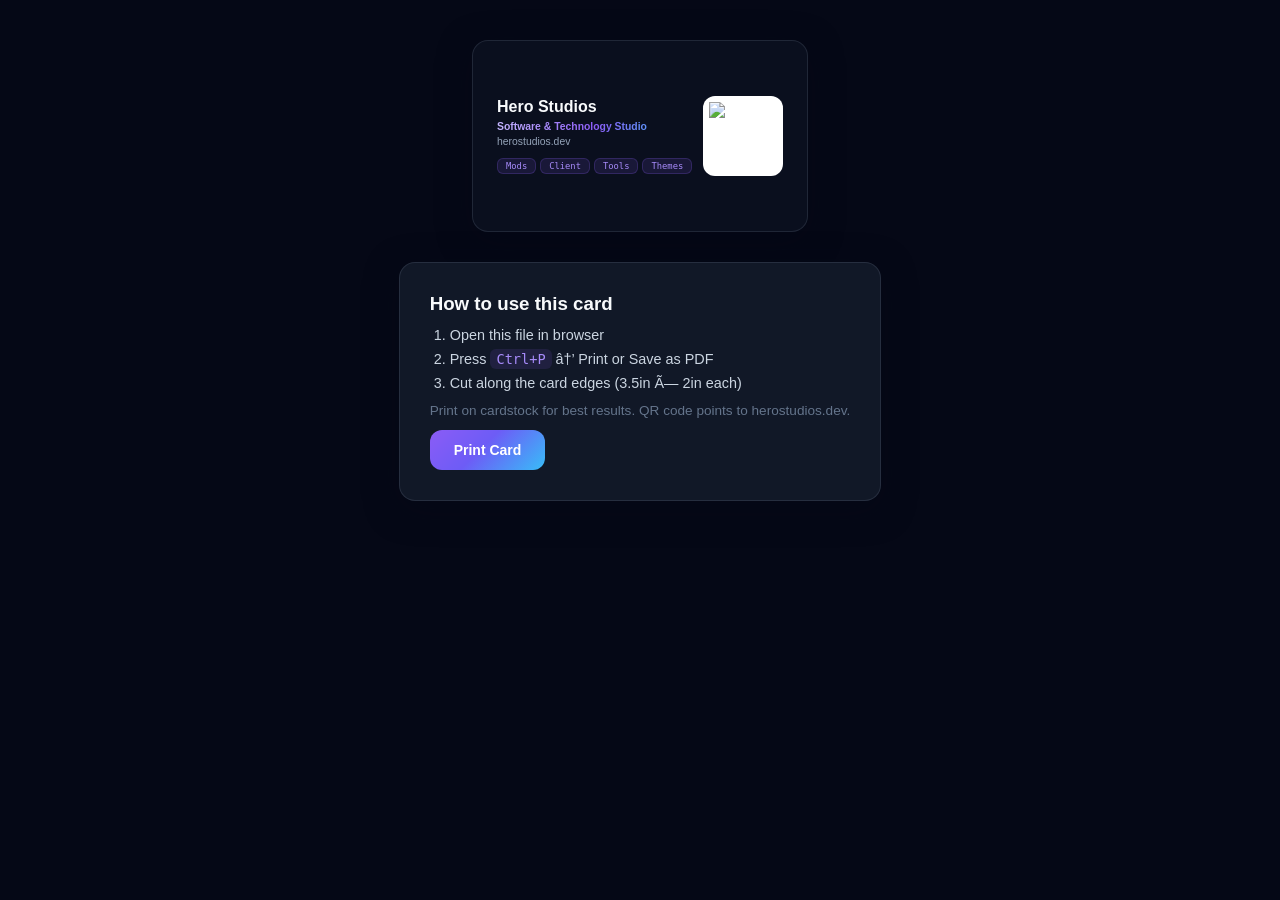
==== business-card.html @ f83c9b87 "add business-card.html" ====
<!DOCTYPE html>
<html lang="en">
<head>
  <meta charset="UTF-8">
  <meta name="viewport" content="width=device-width, initial-scale=1.0">
  <title>Hero Studios â€” Business Card</title>
  <style>
    * { margin: 0; padding: 0; box-sizing: border-box; }
    body {
      font-family: 'Inter', -apple-system, BlinkMacSystemFont, 'Segoe UI', sans-serif;
      background: #050816; display: flex; flex-direction: column;
      align-items: center; padding: 40px; gap: 30px;
    }
    .card {
      width: 3.5in; height: 2in; background: #0a0f1e; color: white;
      border-radius: 16px; padding: 24px; display: flex;
      justify-content: space-between; align-items: center;
      box-shadow: 0 8px 32px rgba(5, 8, 22, 0.5);
      border: 1px solid rgba(148, 163, 184, 0.16);
    }
    .card-left h2 {
      font-family: 'Sora', sans-serif; font-size: 1rem; font-weight: 700;
      margin-bottom: 4px; color: #f8fafc;
    }
    .card-left p { font-size: 0.65rem; color: #94a3b8; line-height: 1.4; }
    .card-left .accent {
      background: linear-gradient(100deg, #c4b5fd 0%, #8b5cf6 50%, #38bdf8 100%);
      -webkit-background-clip: text; background-clip: text; color: transparent;
      font-weight: 600;
    }
    .card-left .products { margin-top: 8px; display: flex; flex-wrap: wrap; gap: 4px; }
    .card-left .products span {
      display: inline-block; background: rgba(139, 92, 246, 0.12);
      color: #a78bfa; padding: 2px 8px; border-radius: 6px;
      font-size: 0.55rem; border: 1px solid rgba(139, 92, 246, 0.22);
      font-family: 'JetBrains Mono', monospace;
    }
    .qr {
      width: 80px; height: 80px; background: white; border-radius: 12px;
      display: flex; align-items: center; justify-content: center; padding: 6px;
    }
    .qr img { width: 100%; height: 100%; }

    .instructions {
      background: #111827; padding: 30px; border-radius: 16px;
      max-width: 500px; box-shadow: 0 8px 32px rgba(5, 8, 22, 0.5);
      border: 1px solid rgba(148, 163, 184, 0.16);
      color: #cbd5e1;
    }
    .instructions h3 { margin-bottom: 12px; color: #f8fafc; font-family: 'Sora', sans-serif; }
    .instructions ol { padding-left: 20px; }
    .instructions li { margin-bottom: 8px; font-size: 0.9rem; }
    .instructions code {
      background: rgba(139, 92, 246, 0.12); color: #a78bfa;
      padding: 2px 6px; border-radius: 6px; font-size: 0.85rem;
    }
    .btn {
      display: inline-flex; align-items: center; justify-content: center;
      background: linear-gradient(135deg, #8b5cf6 0%, #6d5cf6 45%, #38bdf8 100%);
      color: white; padding: 12px 24px; border-radius: 12px;
      text-decoration: none; font-weight: 600; margin-top: 12px;
      border: none; cursor: pointer; font-family: inherit; font-size: 14px;
    }
    @media print {
      body { background: none; padding: 0; }
      .instructions { display: none; }
      .card { box-shadow: none; border: 1px solid rgba(148, 163, 184, 0.3); }
    }
  </style>
</head>
<body>

  <div class="card">
    <div class="card-left">
      <h2>Hero Studios</h2>
      <p class="accent">Software & Technology Studio</p>
      <p>herostudios.dev</p>
      <div class="products">
        <span>Mods</span>
        <span>Client</span>
        <span>Tools</span>
        <span>Themes</span>
      </div>
    </div>
    <div class="qr">
      <img id="qrImg" src="" alt="QR Code">
    </div>
  </div>

  <div class="instructions">
    <h3>How to use this card</h3>
    <ol>
      <li>Open this file in browser</li>
      <li>Press <code>Ctrl+P</code> â†’ Print or Save as PDF</li>
      <li>Cut along the card edges (3.5in Ã— 2in each)</li>
    </ol>
    <p style="margin-top:12px;font-size:0.85rem;color:#64748b;">Print on cardstock for best results. QR code points to herostudios.dev.</p>
    <button class="btn" onclick="window.print()">Print Card</button>
  </div>

  <script>
    const portfolioUrl = 'https://herostudios.dev';
    const qrUrl = `https://api.qrserver.com/v1/create-qr-code/?size=200x200&data=${encodeURIComponent(portfolioUrl)}`;
    document.getElementById('qrImg').src = qrUrl;
  </script>
</body>
</html>
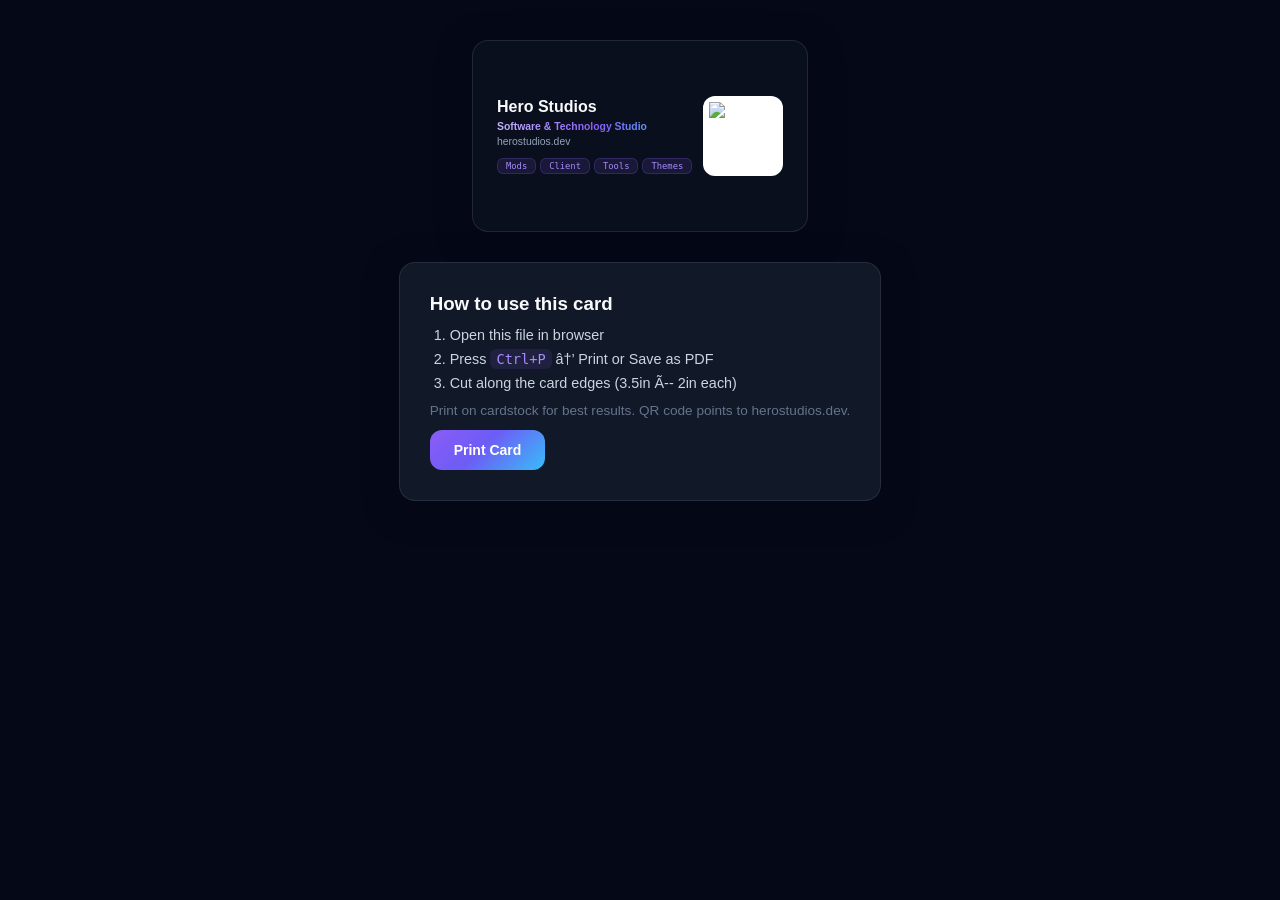
==== commit 3a88d7e7: "fix: replace em dashes with ascii" ====
--- a/business-card.html
+++ b/business-card.html
@@ -92,7 +92,7 @@
     <ol>
       <li>Open this file in browser</li>
       <li>Press <code>Ctrl+P</code> â†’ Print or Save as PDF</li>
-      <li>Cut along the card edges (3.5in Ã— 2in each)</li>
+      <li>Cut along the card edges (3.5in Ã-- 2in each)</li>
     </ol>
     <p style="margin-top:12px;font-size:0.85rem;color:#64748b;">Print on cardstock for best results. QR code points to herostudios.dev.</p>
     <button class="btn" onclick="window.print()">Print Card</button>
@@ -105,3 +105,4 @@
   </script>
 </body>
 </html>
+
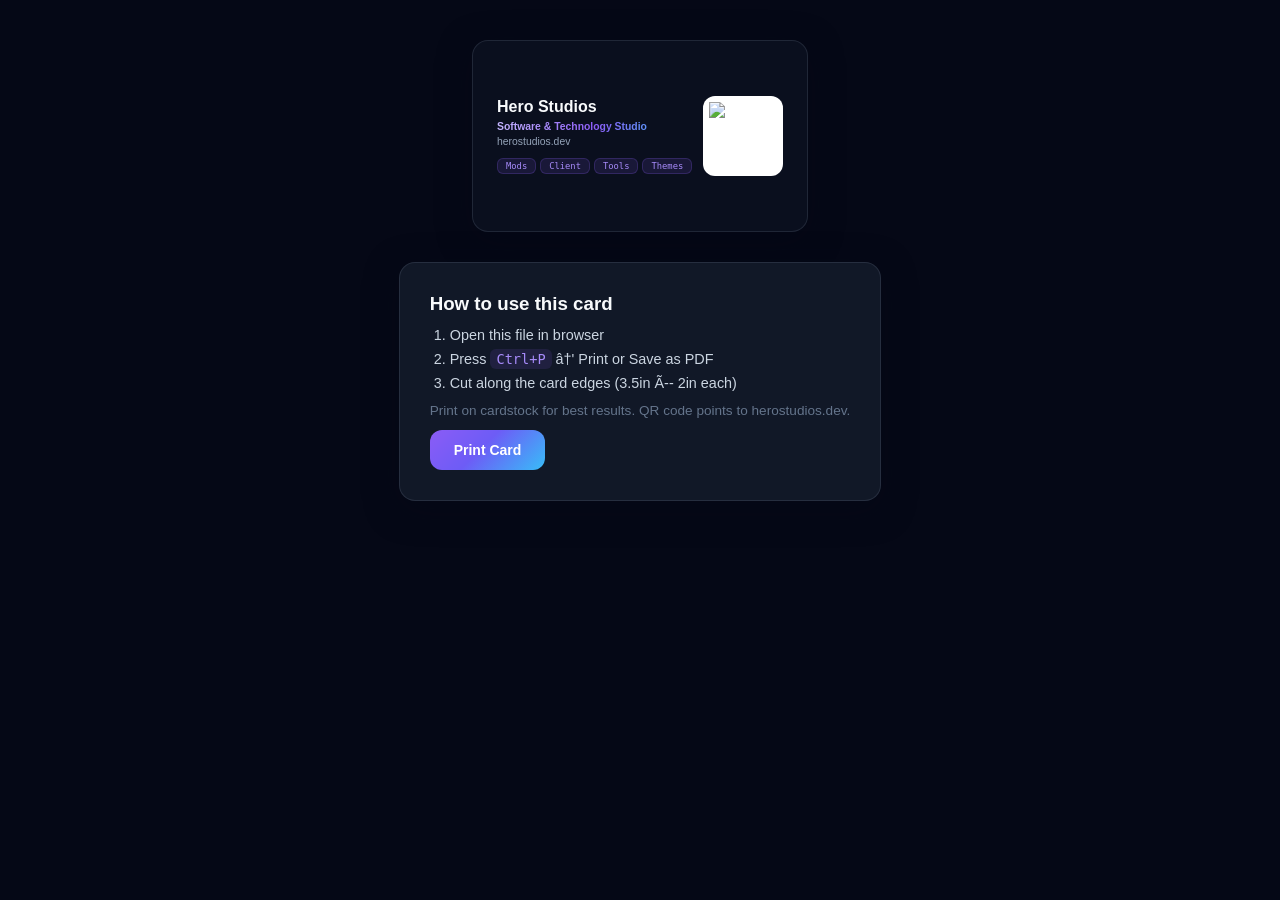
==== commit 2850a497: "fix: clean all encoding, update fiverr/gumroad details" ====
--- a/business-card.html
+++ b/business-card.html
@@ -3,7 +3,7 @@
 <head>
   <meta charset="UTF-8">
   <meta name="viewport" content="width=device-width, initial-scale=1.0">
-  <title>Hero Studios â€” Business Card</title>
+  <title>Hero Studios â€" Business Card</title>
   <style>
     * { margin: 0; padding: 0; box-sizing: border-box; }
     body {
@@ -91,7 +91,7 @@
     <h3>How to use this card</h3>
     <ol>
       <li>Open this file in browser</li>
-      <li>Press <code>Ctrl+P</code> â†’ Print or Save as PDF</li>
+      <li>Press <code>Ctrl+P</code> â†' Print or Save as PDF</li>
       <li>Cut along the card edges (3.5in Ã-- 2in each)</li>
     </ol>
     <p style="margin-top:12px;font-size:0.85rem;color:#64748b;">Print on cardstock for best results. QR code points to herostudios.dev.</p>
